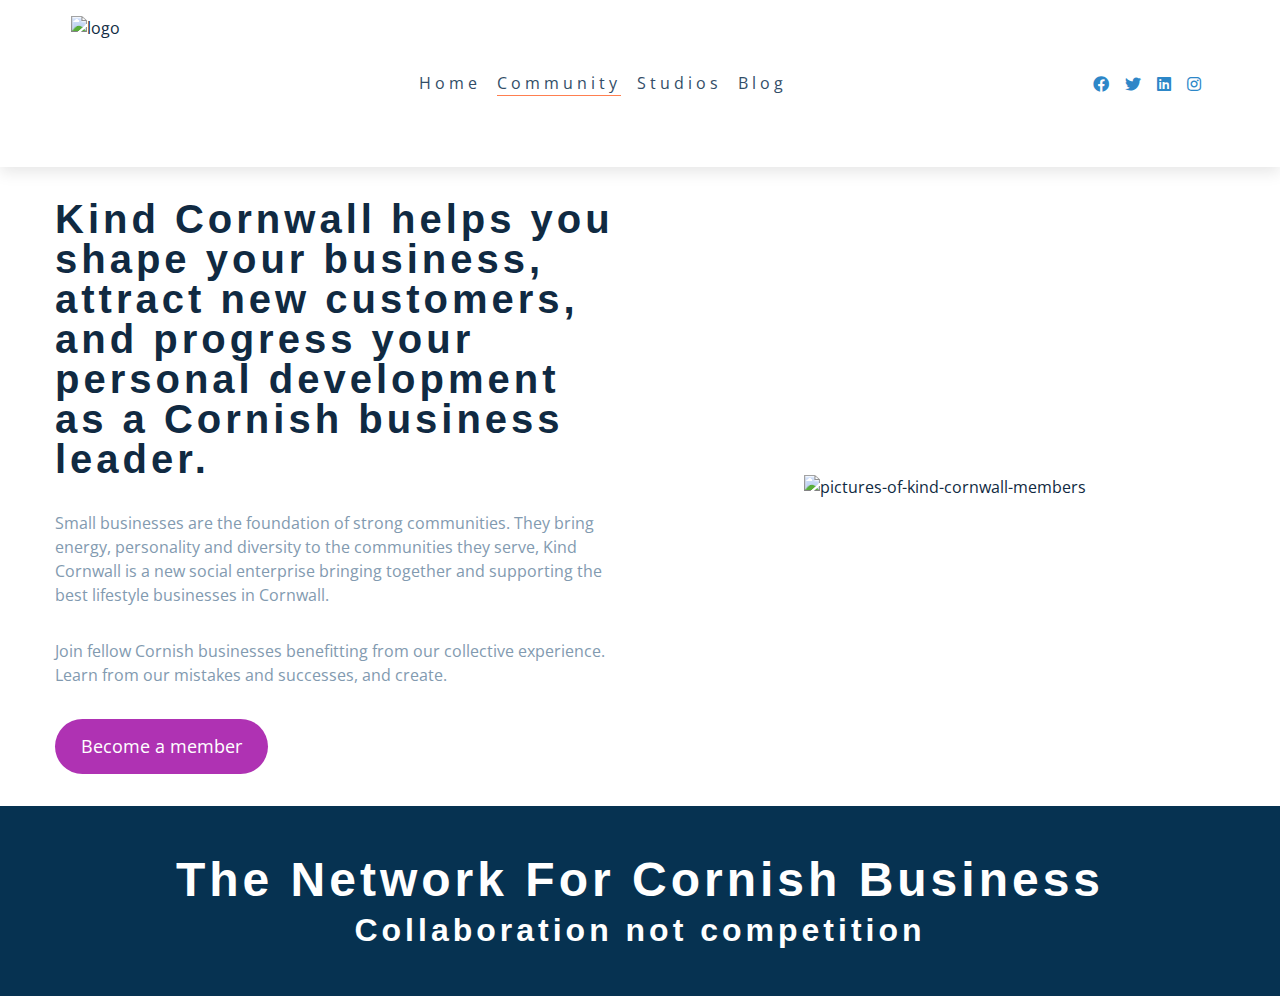
==== community.html @ 55eff8d0 "Add pages" ====
<!DOCTYPE html>
<html lang="en">

<head>
  <meta charset="UTF-8">
  <meta http-equiv="X-UA-Compatible" content="IE=edge">
  <meta name="viewport" content="width=device-width, initial-scale=1.0">
  <link rel="stylesheet" href="assets/css/style.css">
  <link rel="stylesheet" href="fontawesome-free-5.12.0-web/">
  <link rel="shortcut icon" type="image/jpg" href="assets/images/kernow-flag-heart.png">

  <link rel="stylesheet" href="https://cdnjs.cloudflare.com/ajax/libs/font-awesome/5.14.0/css/all.min.css" />
  <title>Community</title>
</head>

<body>
  <header>
    <!-- navigation menu -->
    <nav>
      <div class="nav-center">
        <!-- nav header -->
        <div class="nav-header">
          <img src="assets/images/kind-cornwall-logo.png" class="logo" alt="logo" />
          <button class="nav-toggle">
            <i class="fas fa-bars"></i>
          </button>
        </div>
        <!-- links -->
        <ul class="links">
          <li>
            <a href="index.html">home</a>
          </li>
          <li>
            <a href="community.html" class="active">community</a>
          </li>
          <li>
            <a href="studios.html">studios</a>
          </li>
          <li>
            <a href="blog.html">blog</a>
          </li>
        </ul>
        <!-- social media -->
        <ul class="social-icons">
          <li>
            <a href="https://www.twitter.com">
              <i class="fab fa-facebook"></i>
            </a>
          </li>
          <li>
            <a href="https://www.twitter.com">
              <i class="fab fa-twitter"></i>
            </a>
          </li>
          <li>
            <a href="https://www.twitter.com">
              <i class="fab fa-linkedin"></i>
            </a>
          </li>
          <li>
            <a href="https://www.twitter.com">
              <i class="fab fa-instagram"></i>
            </a>
          </li>
        </ul>
      </div>
    </nav>

  </header>


  <!-- About us -->
  <section class="section-center">
    <!-- info -->
    <article class="home-info">
      <h2>
        Kind Cornwall helps you shape your business, attract new customers, and progress your personal development as a
        Cornish business leader.
      </h2>
      <p> Small businesses are the foundation of strong communities. They bring energy, personality and diversity to the
        communities they serve, Kind Cornwall is a new social enterprise bringing together and supporting the best
        lifestyle businesses in Cornwall.
      </p>
      <p>Join fellow Cornish businesses benefitting from our collective experience. Learn from our mistakes and
        successes, and create.
      </p>
<!-- button-->
<a class="button__link" href="form.html" target="_blank">Become a member</a>
    </article>


    <!-- image -->
    <article class="home-img">
      <img src="assets/images/faces.png" alt="pictures-of-kind-cornwall-members" />
    </article>
  </section>

  <!-- footer -->
  <footer id="footer-container">
    <section class="emailSignup">
      <h1>The Network for Cornish Business</h1>
      <h2>Collaboration not competition</h2>
    </section>
  </footer>

  <script src="assets/script/script.js" type="text/javascript"></script>
</body>

</html>
---- assets/css/style.css ----
@import url('https://fonts.googleapis.com/css2?family=Nova+Square&display=swap');

/*
=============== 
Fonts
===============
*/
@import url("https://fonts.googleapis.com/css?family=Open+Sans|Roboto:400,700&display=swap");

/*
=============== 
Variables
===============
*/

:root {
  /* dark shades of primary color*/
  --clr-primary-1: hsl(205, 86%, 17%);
  --clr-primary-2: hsl(205, 77%, 27%);
  --clr-primary-3: hsl(205, 72%, 37%);
  --clr-primary-4: hsl(205, 63%, 48%);
  /* primary/main color */
  --clr-primary-5: hsl(205, 63%, 48%);
  /* lighter shades of primary color */
  --clr-primary-6: hsl(205, 89%, 70%);
  --clr-primary-7: hsl(205, 90%, 76%);
  --clr-primary-8: hsl(205, 86%, 81%);
  --clr-primary-9: hsl(205, 90%, 88%);
  --clr-primary-10: hsl(205, 100%, 96%);
  /* darkest grey - used for headings */
  --clr-grey-1: hsl(209, 61%, 16%);
  --clr-grey-2: hsl(211, 39%, 23%);
  --clr-grey-3: hsl(209, 34%, 30%);
  --clr-grey-4: hsl(209, 28%, 39%);
  /* grey used for paragraphs */
  --clr-grey-5: hsl(210, 22%, 49%);
  --clr-grey-6: hsl(209, 23%, 60%);
  --clr-grey-7: hsl(211, 27%, 70%);
  --clr-grey-8: hsl(210, 31%, 80%);
  --clr-grey-9: hsl(212, 33%, 89%);
  --clr-grey-10: hsl(210, 36%, 96%);
  --clr-white: #fff;
  --clr-red-dark: hsl(360, 67%, 44%);
  --clr-red-light: hsl(360, 71%, 66%);
  --clr-green-dark: hsl(125, 67%, 44%);
  --clr-magenta: hsl(298, 56%, 45%);
  --clr-black: #222;
  --clr-gold: #c59d5f;
  --ff-primary: "Merriweather", sans-serif;
  --ff-secondary: "Open Sans", sans-serif;
  --transition: all 0.3s linear;
  --spacing: 0.25rem;
  --radius: 0.5rem;
  --light-shadow: 0 5px 15px rgba(0, 0, 0, 0.1);
  --dark-shadow: 0 5px 15px rgba(0, 0, 0, 0.2);
  --max-width: 1170px;
  --fixed-width: 620px;
}
/*
=============== 
Global Styles
===============
*/

*,
::after,
::before {
  margin: 0;
  padding: 0;
  box-sizing: border-box;
}
body {
  background-color: white;
  font-family: var(--ff-secondary);  
  color: var(--clr-grey-1);
  line-height: 1.5;
  font-size: 0.875rem;
}
ul {
  list-style-type: none;
}
a {
  text-decoration: none;
}
img:not(.logo) {
  width: 100%;
}
img {
  display: block;
}

h1,
h2,
h3,
h4 {
  letter-spacing: var(--spacing);
  line-height: 1.25;
  margin-bottom: 0.25rem;
  font-family: var(--ff-primary);
}
h1 {
  font-size: 3rem;
  text-transform: capitalize;
}
h2 {
  font-size: 2rem;
}
h3 {
  font-size: 1.25rem;
}
h4 {
  font-size: 0.875rem;
}
p {
  color: var(--clr-grey-5);
}
@media screen and (min-width: 800px) {
  h1 {
    font-size: 4rem;
  }
  h2 {
    font-size: 2.5rem;
  }
  h3 {
    font-size: 1.75rem;
  }
  h4 {
    font-size: 1rem;
  }
  body {
    font-size: 1rem;
  }
  h1,
  h2,
  h3,
  h4 {
    line-height: 1;
  }
}

/*
=============== 
Hero Image
===============
*/

/* hero image */
#hero-image {
  height: 40rem;
  /* width: 100%; */
  overflow: hidden;
  background: url(../images/hero-studio.jpg) no-repeat center center;
}

#hero-image-text { 
position: absolute; 
top: 10rem; 
left: 50rem; 
/* width: 100%;  */
letter-spacing: 4px;  
background: var(--clr-primary-10);
padding: 1rem; 
}

/* hero image text */
#hero-image-main-text { 
  position: absolute; 
  top: 175px; 
  left: 100px;
  font-size: 35px;
  text-size-adjust: 300%;
  letter-spacing: 4px;  
  background: var(--clr-primary-10);
  padding: 10px; 
  }

/*
=============== 
Nav Bar
===============
*/

nav {
    background: var(--clr-white);
    box-shadow: var(--light-shadow);
  }
  .nav-header {
    display: flex;
    align-items: center;
    justify-content: space-between;
    padding: 1rem;
  }
  .nav-toggle {
    font-size: 1.5rem;
    color: var(--clr-primary-5);
    background: transparent;
    border-color: transparent;
    transition: var(--transition);
    cursor: pointer;
  }
  .nav-toggle:hover {
    color: var(--clr-primary-1);
    transform: rotate(90deg);
  }

  .active {
    border-bottom: 1px solid coral;
    margin-top: 1vw;
  }

  .logo {
    height: 15vh;
  }
  .links a {
    color: var(--clr-grey-3);
    font-size: 1rem;
    text-transform: capitalize;
    letter-spacing: var(--spacing);
    display: block;
    padding: 0.5rem 1rem;
    transition: var(--transition);
  }
  .links a:hover {
    background: var(--clr-primary-8);
    color: var(--clr-primary-5);
    padding-left: 1.5rem;
  }
  .social-icons {
    display: none;
  }
  .links {
    height: 0;
    overflow: hidden;
    transition: var(--transition);
  }
  .show-links {
    height: 10rem;
  }
  @media screen and (min-width: 800px) {
    .nav-center {
      max-width: 1170px;
      margin: 0 auto;
      display: flex;
      align-items: center;
      justify-content: space-between;
      padding: 1rem;
    }
    .nav-header {
      padding: 0;
    }
    .nav-toggle {
      display: none;
    }
    .links {
      height: auto;
      display: flex;
    }
    .links a {
      padding: 0;
      margin: 0 0.5rem;
    }
    .links a:hover {
      padding: 0;
      background: transparent;
    }
    .social-icons {
      display: flex;
    }
    .social-icons a {
      margin: 0 0.5rem;
      color: var(--clr-primary-5);
      transition: var(--transition);
    }
    .social-icons a:hover {
      color: var(--clr-primary-7);  
    }
  }

/*
=============== 
Countdown Styles
===============
*/

/*  global classes */

.btn {
  text-transform: uppercase;
  background: transparent;
  color: var(--clr-black);
  padding: 0.375rem 0.75rem;
  letter-spacing: var(--spacing);
  display: inline-block;
  transition: var(--transition);
  font-size: 0.875rem;
  border: 2px solid var(--clr-black);
  cursor: pointer;
  box-shadow: 0 1px 3px rgba(0, 0, 0, 0.2);
  border-radius: var(--radius);
}
.btn:hover {
  color: var(--clr-white);
  background: var(--clr-black);
}
/* section */
.section {
  padding: 5rem 0;
}

.section-center {
  width: 90vw;
  margin: 2rem auto;
  max-width: 1170px;
}

main {
  min-height: 100vh;
  display: grid;
  place-items: center;
}

/*
=============== 
Countdown Timer
===============
*/

.home-img {
  margin-bottom: 2rem;
}
.home-info h3 {
  text-transform: uppercase;
  color: var(--clr-primary-3);
}
.home-info p {
  color: var(--clr-grey-6);
}
.date {
  color: var(--clr-grey-5);
  font-size: 0.85rem;
}
@media screen and (min-width: 992px) {
  .section-center {
    display: grid;
    grid-template-columns: 1fr 1fr;
    place-items: center;
    gap: 3rem;
    width: 95vw;
  }
  .home-img {
    margin-bottom: 0;
  }
}
.home-info p {
  margin: 2rem 0;
}
.deadline {
  display: flex;
}
.deadline-format {
  background: var(--clr-grey-1);
  color: var(--clr-white);
  margin-right: 1rem;
  width: 5rem;
  height: 5rem;
  display: grid;
  place-items: center;
  text-align: center;
}
.deadline-format span {
  display: block;
  text-transform: uppercase;
  letter-spacing: 2px;
  font-size: 0.85rem;
}
.deadline h4:not(.expired) {
  font-size: 2rem;
  margin-bottom: 0.25rem;
  letter-spacing: var(--spacing);
}

/*
=============== 
Button
===============
*/

.button__link {
  background-color: var(--clr-magenta);
  border-radius: 9999px;
  box-shadow: none;
  box-sizing: border-box;
  color: #fff;
  cursor: pointer;
  display: inline-block;
  font-size: 1.125em;
  padding: calc(0.667em + 2px) calc(1.333em + 2px);
  text-align: center;
  text-decoration: none;
  word-break: break-word;
}

/*
=============== 
Footer
===============
*/


#footer-container {
  background-color: var(--clr-primary-1);
  margin-top: 10px;
  margin-bottom: -50px;
  padding-left: 10px;
  padding-right: 10px;
  padding-top: 10px;
  }
  
  .emailSignup {
    display: block;
    background: var(--clr-primary-1);
    width: 100%;
    margin: 0 0 20px;
    position: relative;
    box-sizing: border-box;
    padding: 40px;
    text-align: center;
  }
  
  .emailSignup h1 {
    font-size: 3rem;
    margin: 0 0 10px;
    color: var(--clr-white);
  }

  .emailSignup h2 {
    font-size: 2rem;
    margin: 0 0 10px;
    color: var(--clr-white);
  }
  
  .emailSignup h3 {
    font-size: 1.5rem;
    margin: 0 0 10px;
    color: var(--clr-primary-8);
  }
  

  .emailSignup p {
    font-size: 20px;
    line-height: 1.4;
    margin: 0 0 20px;
    color: var(--clr-primary-10);
  }
  
  .emailSignup form {
    text-align: center;
  }
  
  .emailSignup--email-input {
    vertical-align: middle;
    border: 0;
    outline: 0;
    width: 50%;
    height: 46px;
    line-height: 46px;
    padding: 5px 20px;
    box-sizing: border-box;
    font-size: 18px;
    border-radius: 3px;
  }
  
  .emailSignup--email-submit {
    vertical-align: middle;
    border: 0;
    width: 18%;
    height: 46px;
    line-height: 46px;
    font-size: 22px;
    font-weight: bold;
    background: var(--clr-primary-5);
    color: var(--clr-primary-10);
    border-radius: 3px;
    text-transform: uppercase;
    text-shadow: 0 0 1px var(--clr-primary-5);
  }
  
  .closeBox {
    height: 30px;
    width: 30px;
    position: absolute;
    top: 10px;
    right: 10px;
    background: var(--clr-primary-10);
    line-height: 30px;
    text-align: center;
    font-weight: bold;
    font-size: 16px;
    border-radius: 9999px;
    cursor: pointer;
  }


/*
=============== 
Form
===============
*/

.form-container {
  max-width: 30rem;
  width: 100%;
  margin: 0 auto;
  position: relative;
}

#contact input[type="text"],
#contact input[type="email"],
#contact input[type="tel"],
#contact input[type="url"],
#contact textarea,
#contact button[type="submit"] {
  font: 400 12px/16px "Roboto", Helvetica, Arial, sans-serif;
}

#contact {
  background: #F9F9F9;
  padding: 25px;
  margin: 150px 0;
  box-shadow: 0 0 20px 0 rgba(0, 0, 0, 0.2), 0 5px 5px 0 rgba(0, 0, 0, 0.24);
}

#contact h3 {
  display: block;
  font-size: 30px;
  font-weight: 300;
  margin-bottom: 10px;
}

#contact h4 {
  margin: 5px 0 15px;
  display: block;
  font-size: 13px;
  font-weight: 400;
}

fieldset {
  border: medium none !important;
  margin: 0 0 10px;
  min-width: 100%;
  padding: 0;
  width: 100%;
}

#contact input[type="text"],
#contact input[type="email"],
#contact input[type="tel"],
#contact input[type="url"],
#contact textarea {
  width: 100%;
  border: 1px solid #ccc;
  background: #FFF;
  margin: 0 0 5px;
  padding: 10px;
}

#contact input[type="text"]:hover,
#contact input[type="email"]:hover,
#contact input[type="tel"]:hover,
#contact input[type="url"]:hover,
#contact textarea:hover {
  -webkit-transition: border-color 0.3s ease-in-out;
  -moz-transition: border-color 0.3s ease-in-out;
  transition: border-color 0.3s ease-in-out;
  border: 1px solid #aaa;
}

#contact textarea {
  height: 100px;
  max-width: 100%;
  resize: none;
}

#contact button[type="submit"] {
  cursor: pointer;
  width: 100%;
  border: none;
  background: black;
  color: #FFF;
  margin: 0 0 5px;
  padding: 10px;
  font-size: 15px;
}

#contact button[type="submit"]:hover {
  background: #43A047;
  -webkit-transition: background 0.3s ease-in-out;
  -moz-transition: background 0.3s ease-in-out;
  transition: background-color 0.3s ease-in-out;
}

#contact button[type="submit"]:active {
  box-shadow: inset 0 1px 3px rgba(0, 0, 0, 0.5);
}

.copyright {
  text-align: center;
}

#contact input:focus,
#contact textarea:focus {
  outline: 0;
  border: 1px solid #aaa;
}

::-webkit-input-placeholder {
  color: #888;
}

:-moz-placeholder {
  color: #888;
}

::-moz-placeholder {
  color: #888;
}

:-ms-input-placeholder {
  color: #888;
}

/*
=============== 
Form
===============
*/
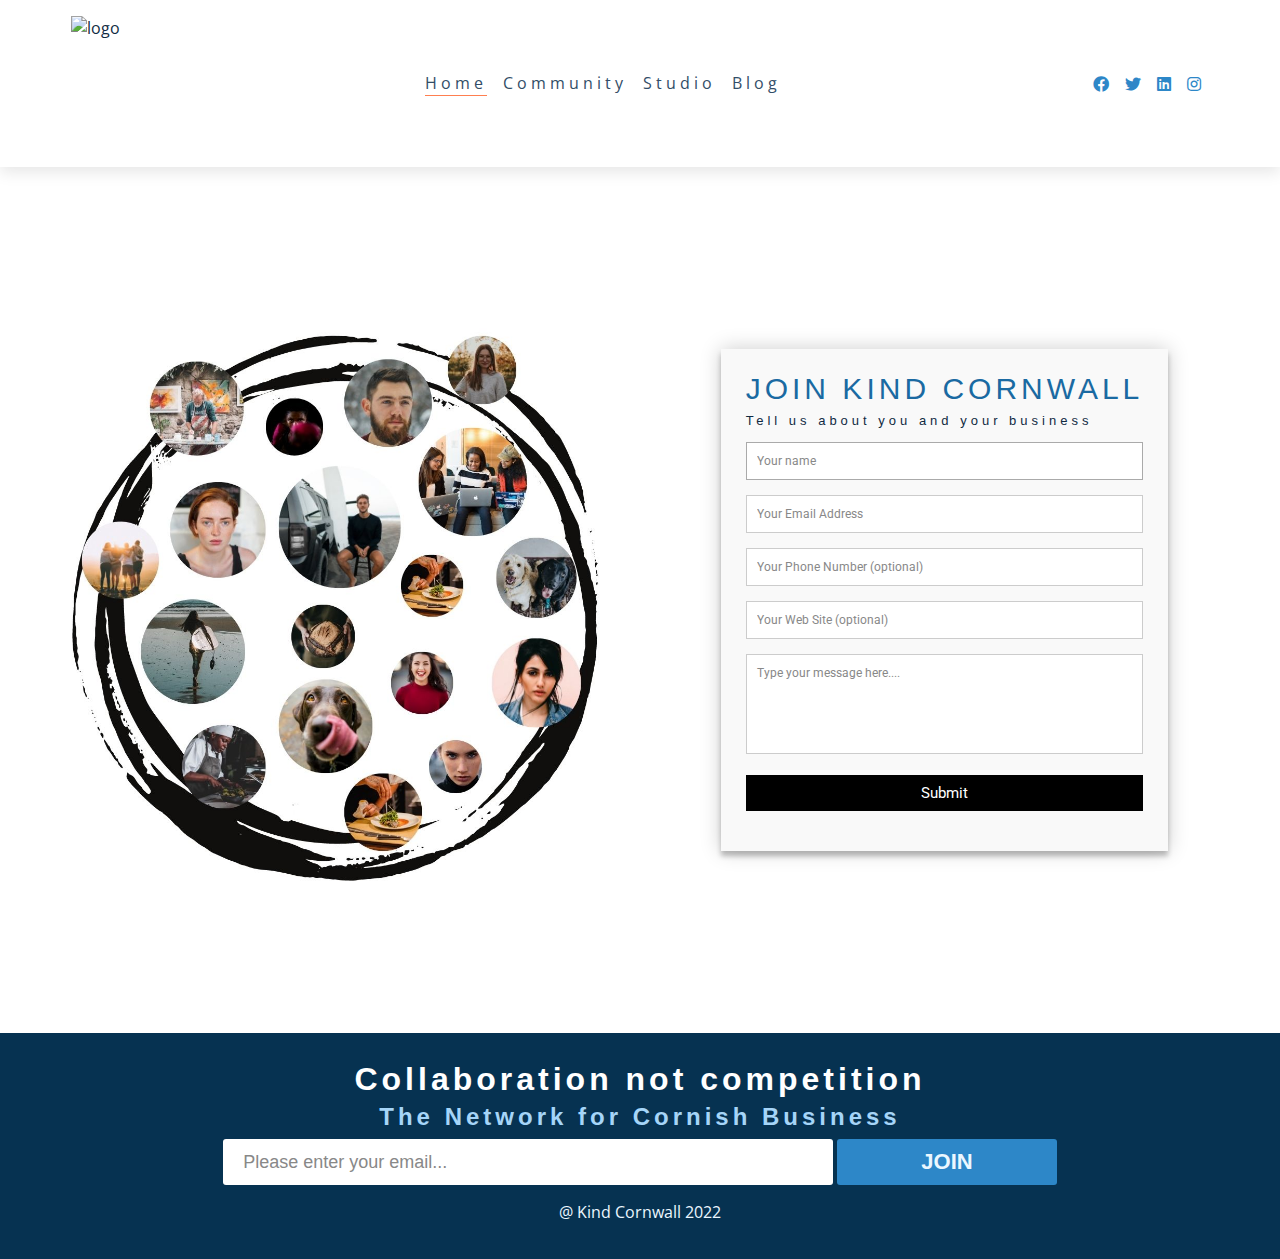
==== commit 4da4d37f: "add" ====
--- a/community.html
+++ b/community.html
@@ -10,7 +10,7 @@
   <link rel="shortcut icon" type="image/jpg" href="assets/images/kernow-flag-heart.png">
 
   <link rel="stylesheet" href="https://cdnjs.cloudflare.com/ajax/libs/font-awesome/5.14.0/css/all.min.css" />
-  <title>Community</title>
+  <title>Kind Cornwall</title>
 </head>
 
 <body>
@@ -28,13 +28,13 @@
         <!-- links -->
         <ul class="links">
           <li>
-            <a href="index.html">home</a>
+            <a href="index.html" class="active">home</a>
           </li>
           <li>
-            <a href="community.html" class="active">community</a>
+            <a href="community.html">community</a>
           </li>
           <li>
-            <a href="studios.html">studios</a>
+            <a href="studio.html">studio</a>
           </li>
           <li>
             <a href="blog.html">blog</a>
@@ -68,38 +68,57 @@
 
   </header>
 
+  <!-- hero image -->
 
-  <!-- About us -->
-  <section class="section-center">
-    <!-- info -->
-    <article class="home-info">
-      <h2>
-        Kind Cornwall helps you shape your business, attract new customers, and progress your personal development as a
-        Cornish business leader.
-      </h2>
-      <p> Small businesses are the foundation of strong communities. They bring energy, personality and diversity to the
-        communities they serve, Kind Cornwall is a new social enterprise bringing together and supporting the best
-        lifestyle businesses in Cornwall.
-      </p>
-      <p>Join fellow Cornish businesses benefitting from our collective experience. Learn from our mistakes and
-        successes, and create.
-      </p>
-<!-- button-->
-<a class="button__link" href="form.html" target="_blank">Become a member</a>
-    </article>
+  <!-- <section id="hero-image">
+    <h2 id="hero-image-main-text">Kind Cornwall</h2>
+</section> -->
 
+<section class="section-center">
+    
+  <article class="home-img">
+    <img src="assets/images/community-circle.jpg" alt="gift" />
+  </article>
+ 
+  <article class="home-info">
 
-    <!-- image -->
-    <article class="home-img">
-      <img src="assets/images/faces.png" alt="pictures-of-kind-cornwall-members" />
-    </article>
-  </section>
+<div class="form-container">  
+    <form id="contact" action="" method="post">
+      <h3>Join Kind Cornwall</h3>
+      <h4>Tell us about you and your business</h4>
+      <fieldset>
+        <input placeholder="Your name" type="text" tabindex="1" required autofocus>
+      </fieldset>
+      <fieldset>
+        <input placeholder="Your Email Address" type="email" tabindex="2" required>
+      </fieldset>
+      <fieldset>
+        <input placeholder="Your Phone Number (optional)" type="tel" tabindex="3" required>
+      </fieldset>
+      <fieldset>
+        <input placeholder="Your Web Site (optional)" type="url" tabindex="4" required>
+      </fieldset>
+      <fieldset>
+        <textarea placeholder="Type your message here...." tabindex="5" required></textarea>
+      </fieldset>
+      <fieldset>
+        <button name="submit" type="submit" id="contact-submit" data-submit="...Sending">Submit</button>
+      </fieldset>
+    </form>
+  </div>
+  </article>
+</section>
 
-  <!-- footer -->
+   <!-- footer -->
   <footer id="footer-container">
     <section class="emailSignup">
-      <h1>The Network for Cornish Business</h1>
       <h2>Collaboration not competition</h2>
+      <h3>The Network for Cornish Business</h3>
+      <form class="emailSignup--form">
+        <input type="email" class="emailSignup--email-input" placeholder="Please enter your email..." required>
+        <input type="submit" class="emailSignup--email-submit" value="Join">
+      </form>
+      <p>@ Kind Cornwall 2022</p>
     </section>
   </footer>
 
--- a/assets/css/style.css
+++ b/assets/css/style.css
@@ -56,6 +56,7 @@
   --max-width: 1170px;
   --fixed-width: 620px;
 }
+
 /*
 =============== 
 Global Styles
@@ -69,22 +70,27 @@
   padding: 0;
   box-sizing: border-box;
 }
+
 body {
   background-color: white;
-  font-family: var(--ff-secondary);  
+  font-family: var(--ff-secondary);
   color: var(--clr-grey-1);
   line-height: 1.5;
   font-size: 0.875rem;
 }
+
 ul {
   list-style-type: none;
 }
+
 a {
   text-decoration: none;
 }
+
 img:not(.logo) {
   width: 100%;
 }
+
 img {
   display: block;
 }
@@ -98,38 +104,49 @@
   margin-bottom: 0.25rem;
   font-family: var(--ff-primary);
 }
+
 h1 {
   font-size: 3rem;
   text-transform: capitalize;
 }
+
 h2 {
   font-size: 2rem;
 }
+
 h3 {
   font-size: 1.25rem;
 }
+
 h4 {
   font-size: 0.875rem;
 }
+
 p {
   color: var(--clr-grey-5);
 }
+
 @media screen and (min-width: 800px) {
   h1 {
     font-size: 4rem;
   }
+
   h2 {
     font-size: 2.5rem;
   }
+
   h3 {
     font-size: 1.75rem;
   }
+
   h4 {
     font-size: 1rem;
   }
+
   body {
     font-size: 1rem;
   }
+
   h1,
   h2,
   h3,
@@ -152,27 +169,27 @@
   background: url(../images/hero-studio.jpg) no-repeat center center;
 }
 
-#hero-image-text { 
-position: absolute; 
-top: 10rem; 
-left: 50rem; 
-/* width: 100%;  */
-letter-spacing: 4px;  
-background: var(--clr-primary-10);
-padding: 1rem; 
+#hero-image-text {
+  position: absolute;
+  top: 10rem;
+  left: 50rem;
+  /* width: 100%;  */
+  letter-spacing: 4px;
+  background: var(--clr-primary-10);
+  padding: 1rem;
 }
 
 /* hero image text */
-#hero-image-main-text { 
-  position: absolute; 
-  top: 175px; 
+#hero-image-main-text {
+  position: absolute;
+  top: 175px;
   left: 100px;
   font-size: 35px;
   text-size-adjust: 300%;
-  letter-spacing: 4px;  
+  letter-spacing: 4px;
   background: var(--clr-primary-10);
-  padding: 10px; 
-  }
+  padding: 10px;
+}
 
 /*
 =============== 
@@ -181,100 +198,117 @@
 */
 
 nav {
-    background: var(--clr-white);
-    box-shadow: var(--light-shadow);
-  }
-  .nav-header {
+  background: var(--clr-white);
+  box-shadow: var(--light-shadow);
+}
+
+.nav-header {
+  display: flex;
+  align-items: center;
+  justify-content: space-between;
+  padding: 1rem;
+}
+
+.nav-toggle {
+  font-size: 1.5rem;
+  color: var(--clr-primary-5);
+  background: transparent;
+  border-color: transparent;
+  transition: var(--transition);
+  cursor: pointer;
+}
+
+.nav-toggle:hover {
+  color: var(--clr-primary-1);
+  transform: rotate(90deg);
+}
+
+.active {
+  border-bottom: 1px solid coral;
+  margin-top: 1vw;
+}
+
+.logo {
+  height: 15vh;
+}
+
+.links a {
+  color: var(--clr-grey-3);
+  font-size: 1rem;
+  text-transform: capitalize;
+  letter-spacing: var(--spacing);
+  display: block;
+  padding: 0.5rem 1rem;
+  transition: var(--transition);
+}
+
+.links a:hover {
+  background: var(--clr-primary-8);
+  color: var(--clr-primary-5);
+  padding-left: 1.5rem;
+}
+
+.social-icons {
+  display: none;
+}
+
+.links {
+  height: 0;
+  overflow: hidden;
+  transition: var(--transition);
+}
+
+.show-links {
+  height: 10rem;
+}
+
+@media screen and (min-width: 800px) {
+  .nav-center {
+    max-width: 1170px;
+    margin: 0 auto;
     display: flex;
     align-items: center;
     justify-content: space-between;
     padding: 1rem;
   }
+
+  .nav-header {
+    padding: 0;
+  }
+
   .nav-toggle {
-    font-size: 1.5rem;
+    display: none;
+  }
+
+  .links {
+    height: auto;
+    display: flex;
+  }
+
+  .links a {
+    padding: 0;
+    margin: 0 0.5rem;
+  }
+
+  .links a:hover {
+    padding: 0;
+    background: transparent;
+  }
+
+  .social-icons {
+    display: flex;
+  }
+
+  .social-icons a {
+    margin: 0 0.5rem;
     color: var(--clr-primary-5);
-    background: transparent;
-    border-color: transparent;
     transition: var(--transition);
-    cursor: pointer;
-  }
-  .nav-toggle:hover {
-    color: var(--clr-primary-1);
-    transform: rotate(90deg);
-  }
-
-  .active {
-    border-bottom: 1px solid coral;
-    margin-top: 1vw;
-  }
-
-  .logo {
-    height: 15vh;
-  }
-  .links a {
-    color: var(--clr-grey-3);
-    font-size: 1rem;
-    text-transform: capitalize;
-    letter-spacing: var(--spacing);
-    display: block;
-    padding: 0.5rem 1rem;
-    transition: var(--transition);
-  }
-  .links a:hover {
-    background: var(--clr-primary-8);
-    color: var(--clr-primary-5);
-    padding-left: 1.5rem;
-  }
-  .social-icons {
-    display: none;
-  }
-  .links {
-    height: 0;
-    overflow: hidden;
-    transition: var(--transition);
-  }
-  .show-links {
-    height: 10rem;
-  }
-  @media screen and (min-width: 800px) {
-    .nav-center {
-      max-width: 1170px;
-      margin: 0 auto;
-      display: flex;
-      align-items: center;
-      justify-content: space-between;
-      padding: 1rem;
-    }
-    .nav-header {
-      padding: 0;
-    }
-    .nav-toggle {
-      display: none;
-    }
-    .links {
-      height: auto;
-      display: flex;
-    }
-    .links a {
-      padding: 0;
-      margin: 0 0.5rem;
-    }
-    .links a:hover {
-      padding: 0;
-      background: transparent;
-    }
-    .social-icons {
-      display: flex;
-    }
-    .social-icons a {
-      margin: 0 0.5rem;
-      color: var(--clr-primary-5);
-      transition: var(--transition);
-    }
-    .social-icons a:hover {
-      color: var(--clr-primary-7);  
-    }
-  }
+  }
+
+  .social-icons a:hover {
+    color: var(--clr-primary-7);
+  }
+}
 
 /*
 =============== 
@@ -298,10 +332,12 @@
   box-shadow: 0 1px 3px rgba(0, 0, 0, 0.2);
   border-radius: var(--radius);
 }
+
 .btn:hover {
   color: var(--clr-white);
   background: var(--clr-black);
 }
+
 /* section */
 .section {
   padding: 5rem 0;
@@ -328,17 +364,21 @@
 .home-img {
   margin-bottom: 2rem;
 }
+
 .home-info h3 {
   text-transform: uppercase;
   color: var(--clr-primary-3);
 }
+
 .home-info p {
   color: var(--clr-grey-6);
 }
+
 .date {
   color: var(--clr-grey-5);
   font-size: 0.85rem;
 }
+
 @media screen and (min-width: 992px) {
   .section-center {
     display: grid;
@@ -347,16 +387,20 @@
     gap: 3rem;
     width: 95vw;
   }
+
   .home-img {
     margin-bottom: 0;
   }
 }
+
 .home-info p {
   margin: 2rem 0;
 }
+
 .deadline {
   display: flex;
 }
+
 .deadline-format {
   background: var(--clr-grey-1);
   color: var(--clr-white);
@@ -367,12 +411,14 @@
   place-items: center;
   text-align: center;
 }
+
 .deadline-format span {
   display: block;
   text-transform: uppercase;
   letter-spacing: 2px;
   font-size: 0.85rem;
 }
+
 .deadline h4:not(.expired) {
   font-size: 2rem;
   margin-bottom: 0.25rem;
@@ -414,91 +460,91 @@
   padding-left: 10px;
   padding-right: 10px;
   padding-top: 10px;
-  }
-  
-  .emailSignup {
-    display: block;
-    background: var(--clr-primary-1);
-    width: 100%;
-    margin: 0 0 20px;
-    position: relative;
-    box-sizing: border-box;
-    padding: 40px;
-    text-align: center;
-  }
-  
-  .emailSignup h1 {
-    font-size: 3rem;
-    margin: 0 0 10px;
-    color: var(--clr-white);
-  }
-
-  .emailSignup h2 {
-    font-size: 2rem;
-    margin: 0 0 10px;
-    color: var(--clr-white);
-  }
-  
-  .emailSignup h3 {
-    font-size: 1.5rem;
-    margin: 0 0 10px;
-    color: var(--clr-primary-8);
-  }
-  
-
-  .emailSignup p {
-    font-size: 20px;
-    line-height: 1.4;
-    margin: 0 0 20px;
-    color: var(--clr-primary-10);
-  }
-  
-  .emailSignup form {
-    text-align: center;
-  }
-  
-  .emailSignup--email-input {
-    vertical-align: middle;
-    border: 0;
-    outline: 0;
-    width: 50%;
-    height: 46px;
-    line-height: 46px;
-    padding: 5px 20px;
-    box-sizing: border-box;
-    font-size: 18px;
-    border-radius: 3px;
-  }
-  
-  .emailSignup--email-submit {
-    vertical-align: middle;
-    border: 0;
-    width: 18%;
-    height: 46px;
-    line-height: 46px;
-    font-size: 22px;
-    font-weight: bold;
-    background: var(--clr-primary-5);
-    color: var(--clr-primary-10);
-    border-radius: 3px;
-    text-transform: uppercase;
-    text-shadow: 0 0 1px var(--clr-primary-5);
-  }
-  
-  .closeBox {
-    height: 30px;
-    width: 30px;
-    position: absolute;
-    top: 10px;
-    right: 10px;
-    background: var(--clr-primary-10);
-    line-height: 30px;
-    text-align: center;
-    font-weight: bold;
-    font-size: 16px;
-    border-radius: 9999px;
-    cursor: pointer;
-  }
+}
+
+.emailSignup {
+  display: block;
+  background: var(--clr-primary-1);
+  width: 100%;
+  margin: 0 0 1rem;
+  position: relative;
+  box-sizing: border-box;
+  padding: 20px;
+  text-align: center;
+}
+
+.emailSignup h1 {
+  font-size: 3rem;
+  margin: 0 0 10px;
+  color: var(--clr-white);
+}
+
+.emailSignup h2 {
+  font-size: 2rem;
+  margin: 0 0 10px;
+  color: var(--clr-white);
+}
+
+.emailSignup h3 {
+  font-size: 1.5rem;
+  margin: 0 0 10px;
+  color: var(--clr-primary-8);
+}
+
+
+.emailSignup p {
+  font-size: 1rem;
+  line-height: 1.4;
+  margin: 1rem;
+  color: var(--clr-primary-10);
+}
+
+.emailSignup form {
+  text-align: center;
+}
+
+.emailSignup--email-input {
+  vertical-align: middle;
+  border: 0;
+  outline: 0;
+  width: 50%;
+  height: 46px;
+  line-height: 46px;
+  padding: 5px 20px;
+  box-sizing: border-box;
+  font-size: 18px;
+  border-radius: 3px;
+}
+
+.emailSignup--email-submit {
+  vertical-align: middle;
+  border: 0;
+  width: 18%;
+  height: 46px;
+  line-height: 46px;
+  font-size: 22px;
+  font-weight: bold;
+  background: var(--clr-primary-5);
+  color: var(--clr-primary-10);
+  border-radius: 3px;
+  text-transform: uppercase;
+  text-shadow: 0 0 1px var(--clr-primary-5);
+}
+
+.closeBox {
+  height: 30px;
+  width: 30px;
+  position: absolute;
+  top: 10px;
+  right: 10px;
+  background: var(--clr-primary-10);
+  line-height: 30px;
+  text-align: center;
+  font-weight: bold;
+  font-size: 16px;
+  border-radius: 9999px;
+  cursor: pointer;
+}
 
 
 /*
@@ -635,3 +681,104 @@
 ===============
 */
 
+/*
+=========
+Studio growth
+=========
+*/
+
+* {
+  box-sizing: border-box;
+}
+
+.flex-container {
+  margin: 10rem;
+  display: flex;
+  flex-direction: row;
+  font-size: 75%;
+  text-align: center;
+}
+
+.flex-item {
+  background-color: #f1f1f1;
+  padding: 10px;
+  width: 20rem;
+  flex: 50%;
+}
+
+
+
+/* Responsive layout - makes a one column-layout instead of two-column layout */
+@media (max-width: 1200px) {
+  .flex-container {
+    flex-direction: column;
+  }
+}
+/* 
+=========
+Studio accordians
+=========
+*/
+
+.container__accordion {
+  display: flex;
+  align-items: center;
+  justify-content: center;
+  padding: .5rem .5rem;
+}
+
+.accordion {
+  list-style: none;
+  max-width: 550px;
+  width: 90%;
+}
+
+.accordion__item {
+  margin-bottom: .8rem;
+  border: 1px solid #F2F2F2;
+  transition: all .2s linear;
+}
+
+.accordion__item.open {
+  box-shadow: 0 5px 15px rgba(0, 0, 0, .1);
+}
+
+.accordion__item__head {
+  padding: 1rem;
+}
+
+.accordion__item__head {
+  background: var(--clr-primary-1);
+  color: var(--clr-white);
+  cursor: pointer;
+  display: flex;
+  align-items: center;
+  justify-content: space-between;
+}
+
+.accordion__item__head i {
+  transition: transform .3s linear;
+}
+
+.accordion__item.open .accordion__item__head i {
+  transform: rotate(-180deg)
+}
+
+.accordion__item__body {
+  overflow: hidden;
+  height: 0;
+}
+
+.accordion__item.open .accordion__item__body {
+  padding: 1rem;
+  height: auto;
+}
+
+.accordion__item__body>*:not(:first-child) {
+  margin-top: .8rem;
+}
+
+.accordion__item__body p {
+  font-size: .9rem;
+  line-height: 1.3;
+}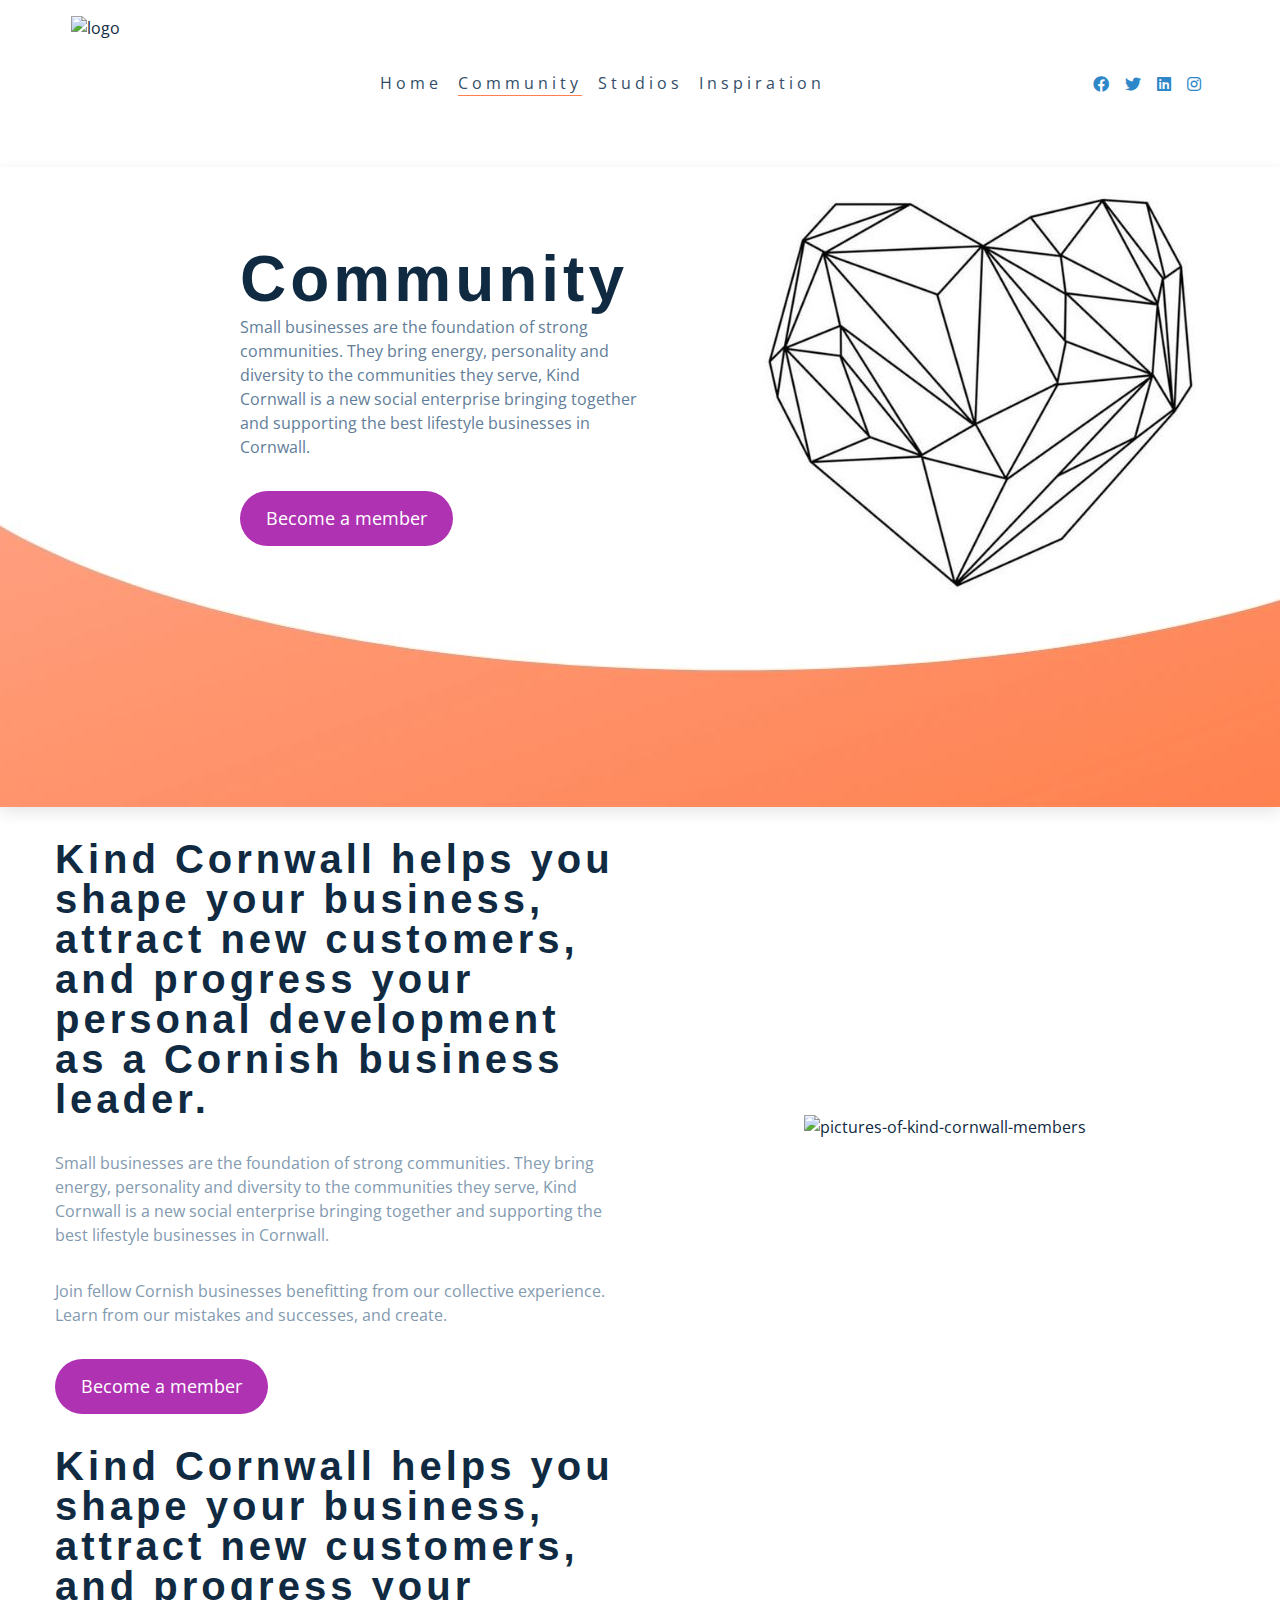
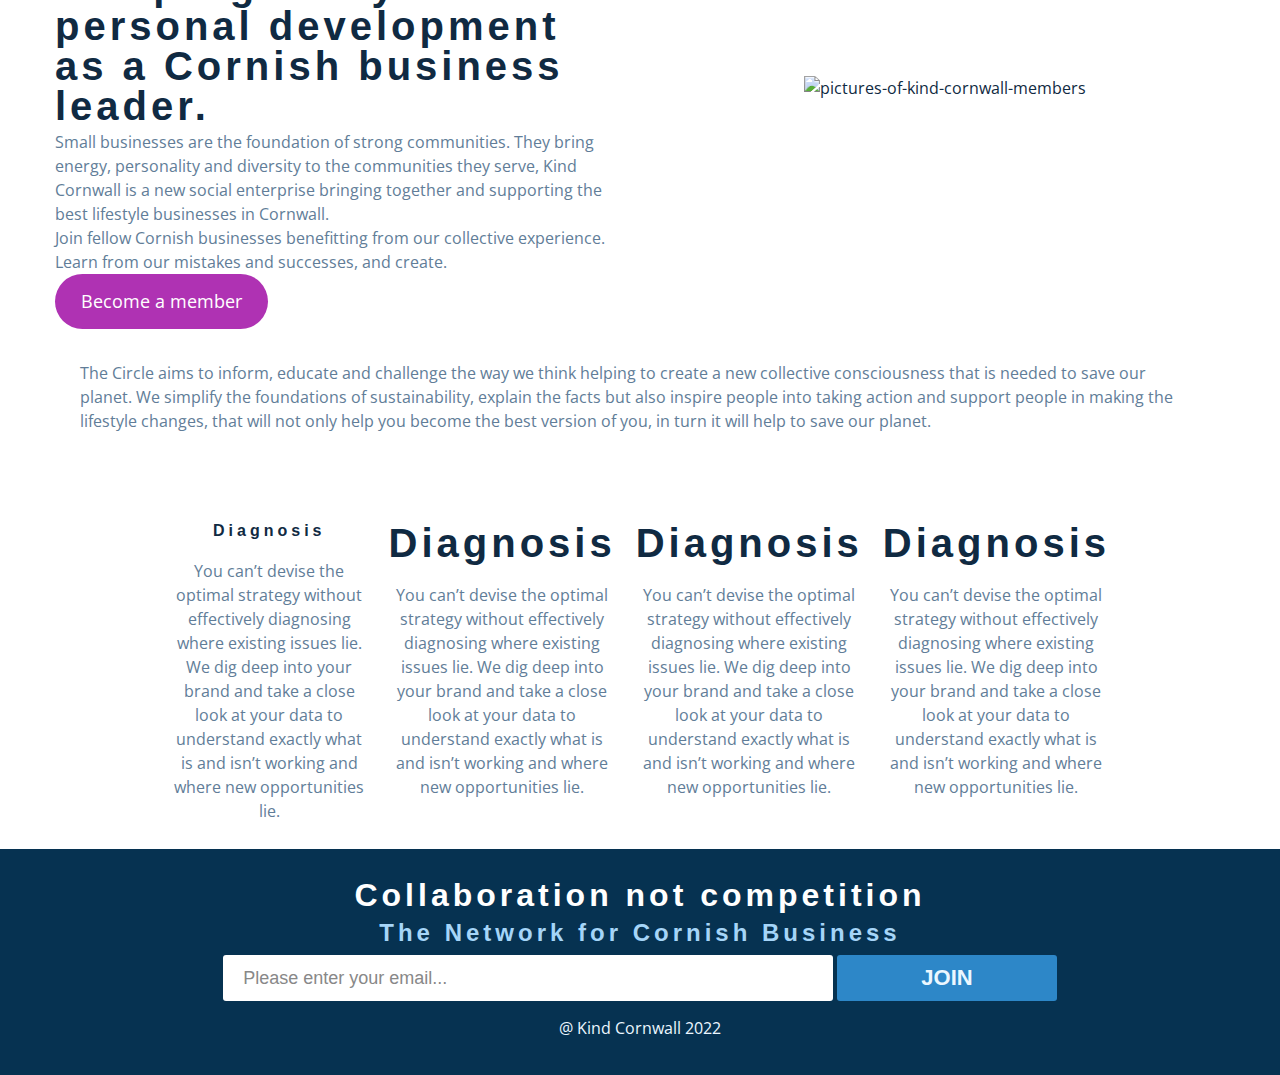
==== commit b0f609ac: "add" ====
--- a/community.html
+++ b/community.html
@@ -28,16 +28,16 @@
         <!-- links -->
         <ul class="links">
           <li>
-            <a href="index.html" class="active">home</a>
+            <a href="index.html">home</a>
           </li>
           <li>
-            <a href="community.html">community</a>
+            <a href="community.html" class="active">community</a>
           </li>
           <li>
-            <a href="studio.html">studio</a>
+            <a href="studios.html">studios</a>
           </li>
           <li>
-            <a href="blog.html">blog</a>
+            <a href="inspiration.html">inspiration</a>
           </li>
         </ul>
         <!-- social media -->
@@ -65,49 +65,117 @@
         </ul>
       </div>
     </nav>
-
+  
   </header>
-
   <!-- hero image -->
 
-  <!-- <section id="hero-image">
-    <h2 id="hero-image-main-text">Kind Cornwall</h2>
-</section> -->
+  <section id="hero-image">
+    <article id="hero-image-studio-text">
+      <h1>Community</h1>
+      <p> Small businesses are the foundation of strong communities. They bring energy, personality and diversity to the
+        communities they serve, Kind Cornwall is a new social enterprise bringing together and supporting the best
+        lifestyle businesses in Cornwall.
+      </p>
+<!-- button-->
+<a class="button__link" href="form.html" target="_blank">Become a member</a>
+    </article>
+</section>
 
+<!-- About us -->
 <section class="section-center">
-    
+  <!-- info -->
+  <article class="home-info">
+    <h2>
+      Kind Cornwall helps you shape your business, attract new customers, and progress your personal development as a
+      Cornish business leader.
+    </h2>
+    <p> Small businesses are the foundation of strong communities. They bring energy, personality and diversity to the
+      communities they serve, Kind Cornwall is a new social enterprise bringing together and supporting the best
+      lifestyle businesses in Cornwall.
+    </p>
+    <p>Join fellow Cornish businesses benefitting from our collective experience. Learn from our mistakes and
+      successes, and create.
+    </p>
+    <!-- button-->
+    <a class="button__link" href="form.html" target="_blank">Become a member</a>
+  </article>
+
+  <!-- image -->
   <article class="home-img">
-    <img src="assets/images/community-circle.jpg" alt="gift" />
-  </article>
- 
-  <article class="home-info">
-
-<div class="form-container">  
-    <form id="contact" action="" method="post">
-      <h3>Join Kind Cornwall</h3>
-      <h4>Tell us about you and your business</h4>
-      <fieldset>
-        <input placeholder="Your name" type="text" tabindex="1" required autofocus>
-      </fieldset>
-      <fieldset>
-        <input placeholder="Your Email Address" type="email" tabindex="2" required>
-      </fieldset>
-      <fieldset>
-        <input placeholder="Your Phone Number (optional)" type="tel" tabindex="3" required>
-      </fieldset>
-      <fieldset>
-        <input placeholder="Your Web Site (optional)" type="url" tabindex="4" required>
-      </fieldset>
-      <fieldset>
-        <textarea placeholder="Type your message here...." tabindex="5" required></textarea>
-      </fieldset>
-      <fieldset>
-        <button name="submit" type="submit" id="contact-submit" data-submit="...Sending">Submit</button>
-      </fieldset>
-    </form>
-  </div>
+    <img src="assets/images/faces.png" alt="pictures-of-kind-cornwall-members" />
   </article>
 </section>
+
+
+<!-- About us -->
+<section class="section-center">
+  <!-- info -->
+  <article class="home-img">
+    <h2>
+      Kind Cornwall helps you shape your business, attract new customers, and progress your personal development as a
+      Cornish business leader.
+    </h2>
+    <p> Small businesses are the foundation of strong communities. They bring energy, personality and diversity to the
+      communities they serve, Kind Cornwall is a new social enterprise bringing together and supporting the best
+      lifestyle businesses in Cornwall.
+    </p>
+    <p>Join fellow Cornish businesses benefitting from our collective experience. Learn from our mistakes and
+      successes, and create.
+    </p>
+    <!-- button-->
+    <a class="button__link" href="form.html" target="_blank">Become a member</a>
+  </article>
+
+  <!-- image -->
+  <article class="home-info">
+    <img src="assets/images/faces.png" alt="pictures-of-kind-cornwall-members" />
+  </article>
+</section>
+
+
+
+<main class="introduction-container">
+  
+  <p>The Circle aims to inform, educate and challenge the way we think helping to
+    create a new collective consciousness that is needed to save our planet. We simplify the foundations of
+    sustainability, explain the facts but also inspire people into taking action and support people in making the
+    lifestyle changes, that will not only help you become the best version of you, in turn it will help to save our
+    planet.</p>
+
+</main>
+
+<section class="flex-container">
+    
+  <div class="flex-item">
+    <h4>Diagnosis</h4>
+    <p>You can’t devise the optimal strategy without effectively diagnosing where existing issues lie. We dig deep
+      into your brand and take a close look at your data to understand exactly what is and isn’t working and where new
+      opportunities lie.</p>
+  </div>
+
+  <div class="flex-item">
+    <h2>Diagnosis</h2>
+    <p>You can’t devise the optimal strategy without effectively diagnosing where existing issues lie. We dig deep
+      into your brand and take a close look at your data to understand exactly what is and isn’t working and where new
+      opportunities lie.</p>
+  </div>
+
+  <div class="flex-item">
+    <h2>Diagnosis</h2>
+    <p>You can’t devise the optimal strategy without effectively diagnosing where existing issues lie. We dig deep
+      into your brand and take a close look at your data to understand exactly what is and isn’t working and where new
+      opportunities lie.</p>
+  </div>
+
+  <div class="flex-item">
+    <h2>Diagnosis</h2>
+    <p>You can’t devise the optimal strategy without effectively diagnosing where existing issues lie. We dig deep
+      into your brand and take a close look at your data to understand exactly what is and isn’t working and where new
+      opportunities lie.</p>
+  </div>
+
+</section>
+
 
    <!-- footer -->
   <footer id="footer-container">
--- a/assets/css/style.css
+++ b/assets/css/style.css
@@ -167,30 +167,27 @@
   /* width: 100%; */
   overflow: hidden;
   background: url(../images/hero-studio.jpg) no-repeat center center;
-}
-
-#hero-image-text {
-  position: absolute;
-  top: 10rem;
-  left: 50rem;
-  /* width: 100%;  */
-  letter-spacing: 4px;
-  background: var(--clr-primary-10);
-  padding: 1rem;
-}
-
-/* hero image text */
-#hero-image-main-text {
-  position: absolute;
-  top: 175px;
-  left: 100px;
-  font-size: 35px;
-  text-size-adjust: 300%;
-  letter-spacing: 4px;
-  background: var(--clr-primary-10);
-  padding: 10px;
-}
-
+  box-shadow: var(--light-shadow);
+}
+
+#hero-image-inspire {
+  height: 40rem;
+  /* width: 100%; */
+  overflow: hidden;
+  background: url(../images/hero-inspiration.png) no-repeat center center;
+  box-shadow: var(--light-shadow);
+}
+
+#hero-image-studio-text {
+  width: 40rem;
+  padding-top: 5rem;
+  padding-bottom: 2rem;
+  padding-left: 15rem;
+}
+
+#hero-image-studio-text p{
+  padding-bottom: 2rem;
+}
 /*
 =============== 
 Nav Bar
@@ -312,9 +309,16 @@
 
 /*
 =============== 
-Countdown Styles
-===============
-*/
+Introduction
+===============
+*/
+
+.introduction-container {
+  margin-left: 5rem;
+  margin-right: 5rem;
+  margin-top: 1rem;
+  margin-bottom: 1rem;
+  }
 
 /*  global classes */
 
@@ -350,7 +354,7 @@
 }
 
 main {
-  min-height: 100vh;
+  /* min-height: 50vh; */
   display: grid;
   place-items: center;
 }
@@ -692,18 +696,23 @@
 }
 
 .flex-container {
-  margin: 10rem;
+  margin-left: 10rem;
+  margin-right: 10rem;
+  margin-top: 5rem;
+  margin-bottom: 1rem;
   display: flex;
   flex-direction: row;
-  font-size: 75%;
   text-align: center;
 }
 
 .flex-item {
-  background-color: #f1f1f1;
   padding: 10px;
   width: 20rem;
   flex: 50%;
+}
+
+.flex-item p {
+  padding-top: 1rem;
 }
 
 
@@ -781,4 +790,106 @@
 .accordion__item__body p {
   font-size: .9rem;
   line-height: 1.3;
-}+}
+
+/* 
+=============
+Game
+=============
+*/
+
+#content { 
+  width: 600px; 
+  margin: 0 auto; 
+  margin-top: 50px; 
+  border: 1px dotted black;       
+  text-align: center; 
+  font-family: 'Helvetica Neue', arial; 
+  font-weight: 100;
+}
+ 
+ div.eight-ball {
+   background-color: black;
+   border: 1px solid black;
+   border-radius: 50%;
+   width: 300px;
+   height: 300px;
+   margin: 0 auto;
+   margin-bottom: 30px;
+   margin-top: 30px;
+ }
+ 
+ div.answer {
+   background-color: #333;
+   border: 1px solid #333;
+   border-radius: 50%;
+   width: 50%;
+   height: 50%;
+   margin: 25% auto;
+ }
+ 
+ p#eight {
+   font-size: 5em;
+   margin: 20% auto;
+   color: white;
+ }
+ 
+ p#answer {
+   padding: 23px;
+   color: lightblue;
+   letter-spacing: 2px;
+   font-size:18px;
+ }
+ 
+ #question {
+   margin: 20px;
+   padding: 10px;
+   width: 400px;
+   font-size:22px;
+ }
+ 
+ #info {
+   font-size: 22px;
+ }
+
+ /* 
+ =============
+ Inspiration
+ =============
+  */
+
+.myBtn {
+  background-image: url(../images/kind-enso-circle.png);
+}
+
+
+
+/* 
+===============
+Quote generator
+===============
+ */
+
+ 
+ .quiz-section-center {
+  width: 90vw;
+  margin: 2rem auto;
+  max-width: 1170px;
+  height: 40vw;
+}
+
+#quote {
+  height: 30rem;
+  padding-left: 5rem;
+  padding-right: 5rem;
+  padding-top: 5rem;
+  padding-bottom: 8rem;
+  box-shadow: var(--light-shadow);
+}
+
+
+
+
+
+
+
